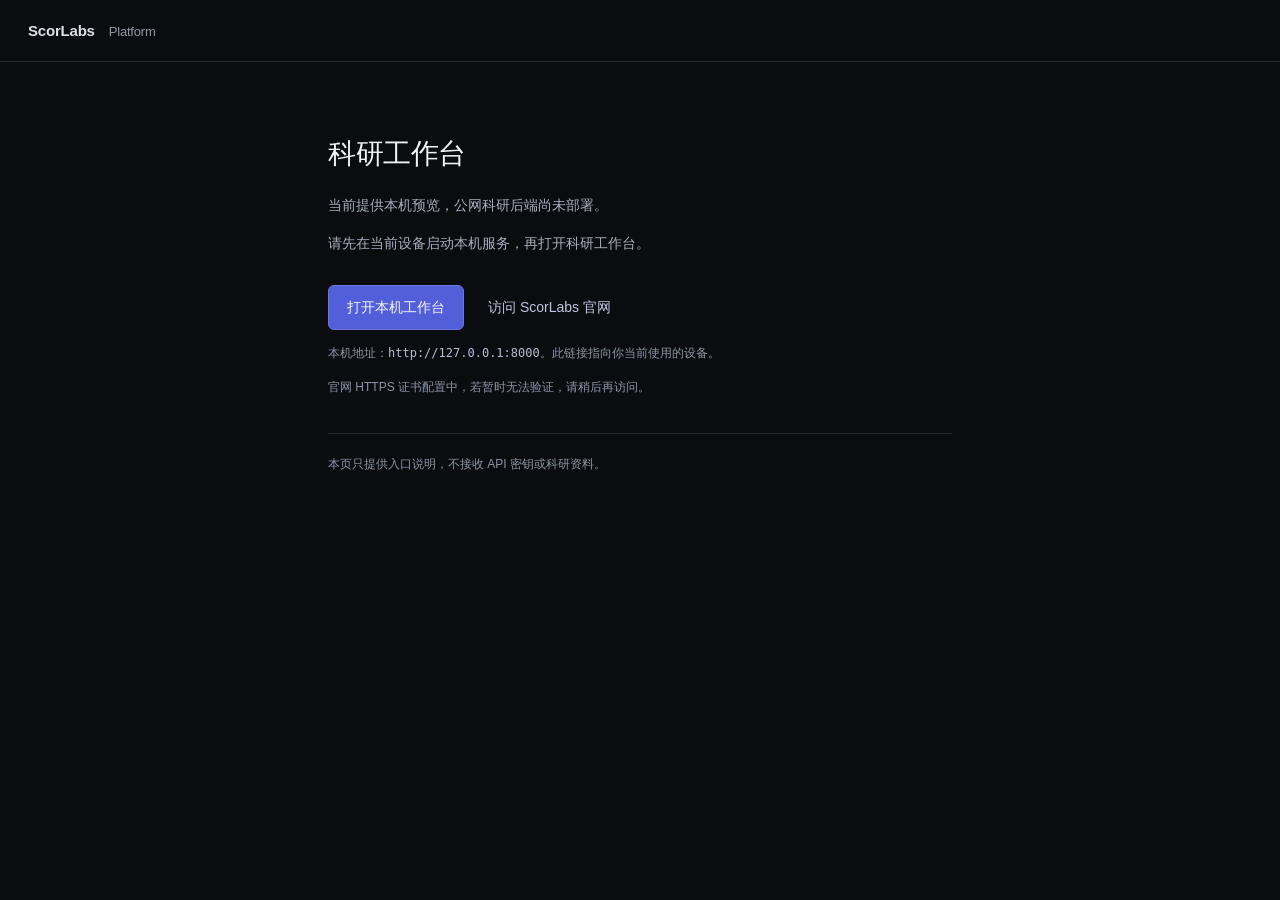
==== platform/index.html @ 108663e2 "Link verified HTTPS platform entry and retain local preview" ====
<!doctype html>
<html lang="zh-CN">
  <head>
    <meta charset="utf-8" />
    <meta name="viewport" content="width=device-width, initial-scale=1" />
    <meta name="theme-color" content="#0a0c10" />
    <meta name="description" content="ScorLabs 科研工作台本机预览入口。请先在当前设备启动服务；公网科研后端尚未部署。" />
    <meta name="robots" content="noindex, nofollow" />
    <title>ScorLabs Platform · 科研工作台</title>
    <style>
      :root { color-scheme: dark; font-family: -apple-system, BlinkMacSystemFont, "Segoe UI", "PingFang SC", "Microsoft YaHei", sans-serif; color: #dce1eb; background: #0a0c10; font-synthesis: none; }
      * { box-sizing: border-box; }
      body { margin: 0; font-size: 14px; line-height: 1.8; -webkit-font-smoothing: antialiased; }
      header { height: 62px; display: flex; align-items: center; padding: 0 28px; border-bottom: 1px solid #252a34; }
      .brand { font-size: 15px; font-weight: 650; letter-spacing: -.2px; }
      .brand span { color: #8e98aa; font-size: 13px; font-weight: 450; margin-left: 10px; }
      main { width: min(680px, 100%); margin: 72px auto 0; padding: 0 28px 48px; }
      h1 { margin: 0 0 20px; color: #f0f2f6; font-size: 28px; line-height: 1.4; font-weight: 620; letter-spacing: -.5px; }
      p { margin: 0 0 13px; color: #a7afbf; }
      .actions { display: flex; align-items: center; gap: 24px; flex-wrap: wrap; margin: 28px 0 13px; }
      a { color: #bdc7df; text-decoration: none; text-underline-offset: 5px; }
      a:hover { color: #f1f4ff; text-decoration: underline; }
      .primary { display: inline-flex; align-items: center; justify-content: center; min-height: 44px; padding: 9px 18px; color: #f5f7ff; background: #535fd8; border: 1px solid #6c76df; border-radius: 6px; font-weight: 560; }
      .primary:hover { background: #626de1; text-decoration: none; }
      a:focus-visible { outline: 2px solid #a7baff; outline-offset: 5px; border-radius: 4px; }
      .help { font-size: 12px; color: #8c96a9; }
      code { font-family: Menlo, Monaco, Consolas, monospace; font-size: 12px; color: #b4bfd3; overflow-wrap: anywhere; }
      footer { margin-top: 34px; padding-top: 20px; border-top: 1px solid #252a34; }
      footer p { font-size: 12px; color: #8c96a9; }
      @media (max-width: 600px) { header { padding: 0 22px; } main { margin-top: 42px; padding-left: 22px; padding-right: 22px; } h1 { font-size: 25px; } .actions { gap: 18px; } }
    </style>
  </head>
  <body>
    <header><div class="brand">ScorLabs <span>Platform</span></div></header>
    <main>
      <h1>科研工作台</h1>
      <p>当前提供本机预览，公网科研后端尚未部署。</p>
      <p>请先在当前设备启动本机服务，再打开科研工作台。</p>
      <div class="actions">
        <a class="primary" href="http://127.0.0.1:8000" target="_blank" rel="noopener noreferrer" aria-describedby="local-help">打开本机工作台</a>
        <a href="https://scorlabs-ai.com/" target="_blank" rel="noopener noreferrer">访问 ScorLabs 官网</a>
      </div>
      <p class="help" id="local-help">本机地址：<code>http://127.0.0.1:8000</code>。此链接指向你当前使用的设备。</p>
      <p class="help">官网 HTTPS 证书配置中，若暂时无法验证，请稍后再访问。</p>
      <footer>
        <p>本页只提供入口说明，不接收 API 密钥或科研资料。</p>
      </footer>
    </main>
  </body>
</html>
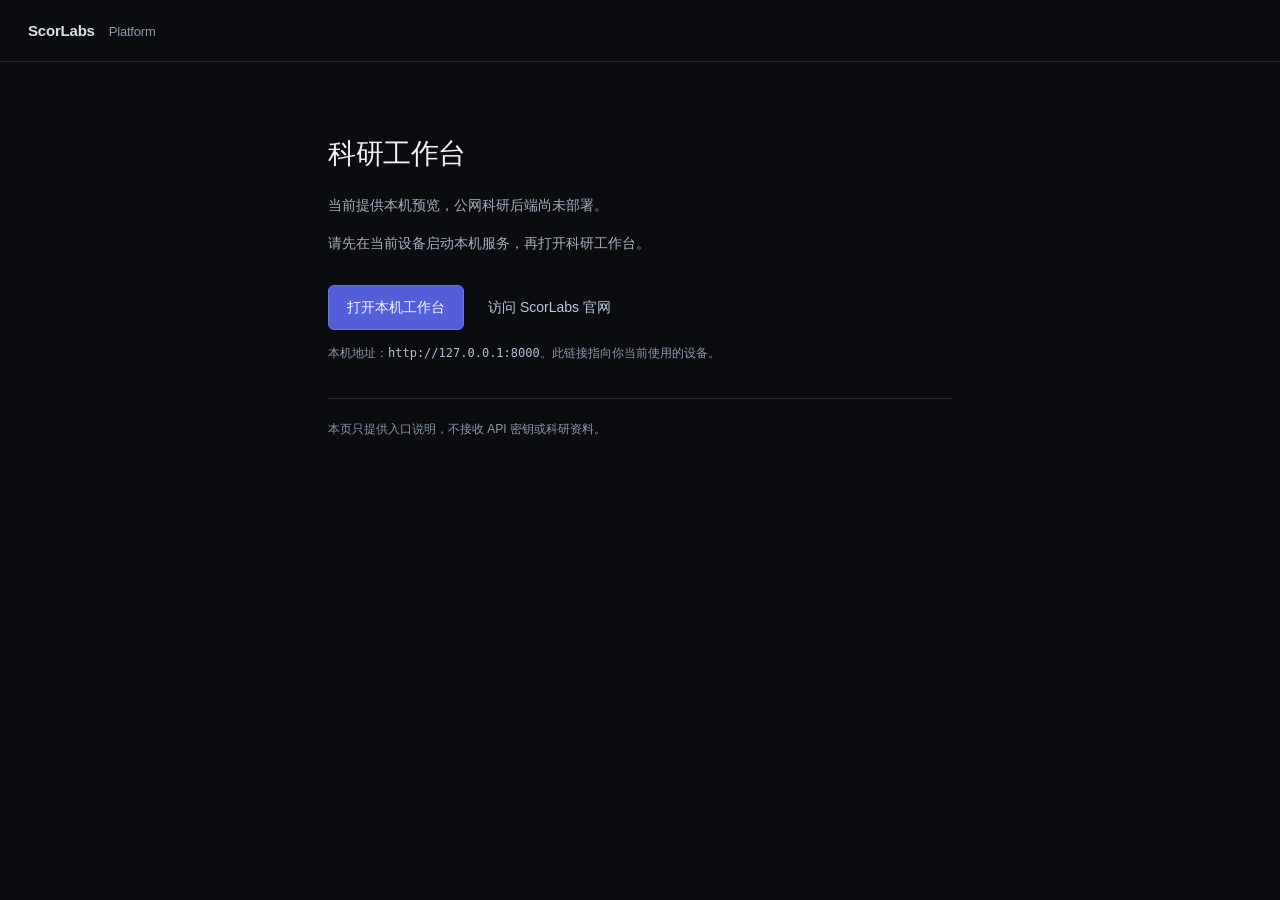
==== commit ff3add72: "Remove certificate notice after verified HTTPS activation" ====
--- a/platform/index.html
+++ b/platform/index.html
@@ -41,7 +41,6 @@
         <a href="https://scorlabs-ai.com/" target="_blank" rel="noopener noreferrer">访问 ScorLabs 官网</a>
       </div>
       <p class="help" id="local-help">本机地址：<code>http://127.0.0.1:8000</code>。此链接指向你当前使用的设备。</p>
-      <p class="help">官网 HTTPS 证书配置中，若暂时无法验证，请稍后再访问。</p>
       <footer>
         <p>本页只提供入口说明，不接收 API 密钥或科研资料。</p>
       </footer>
